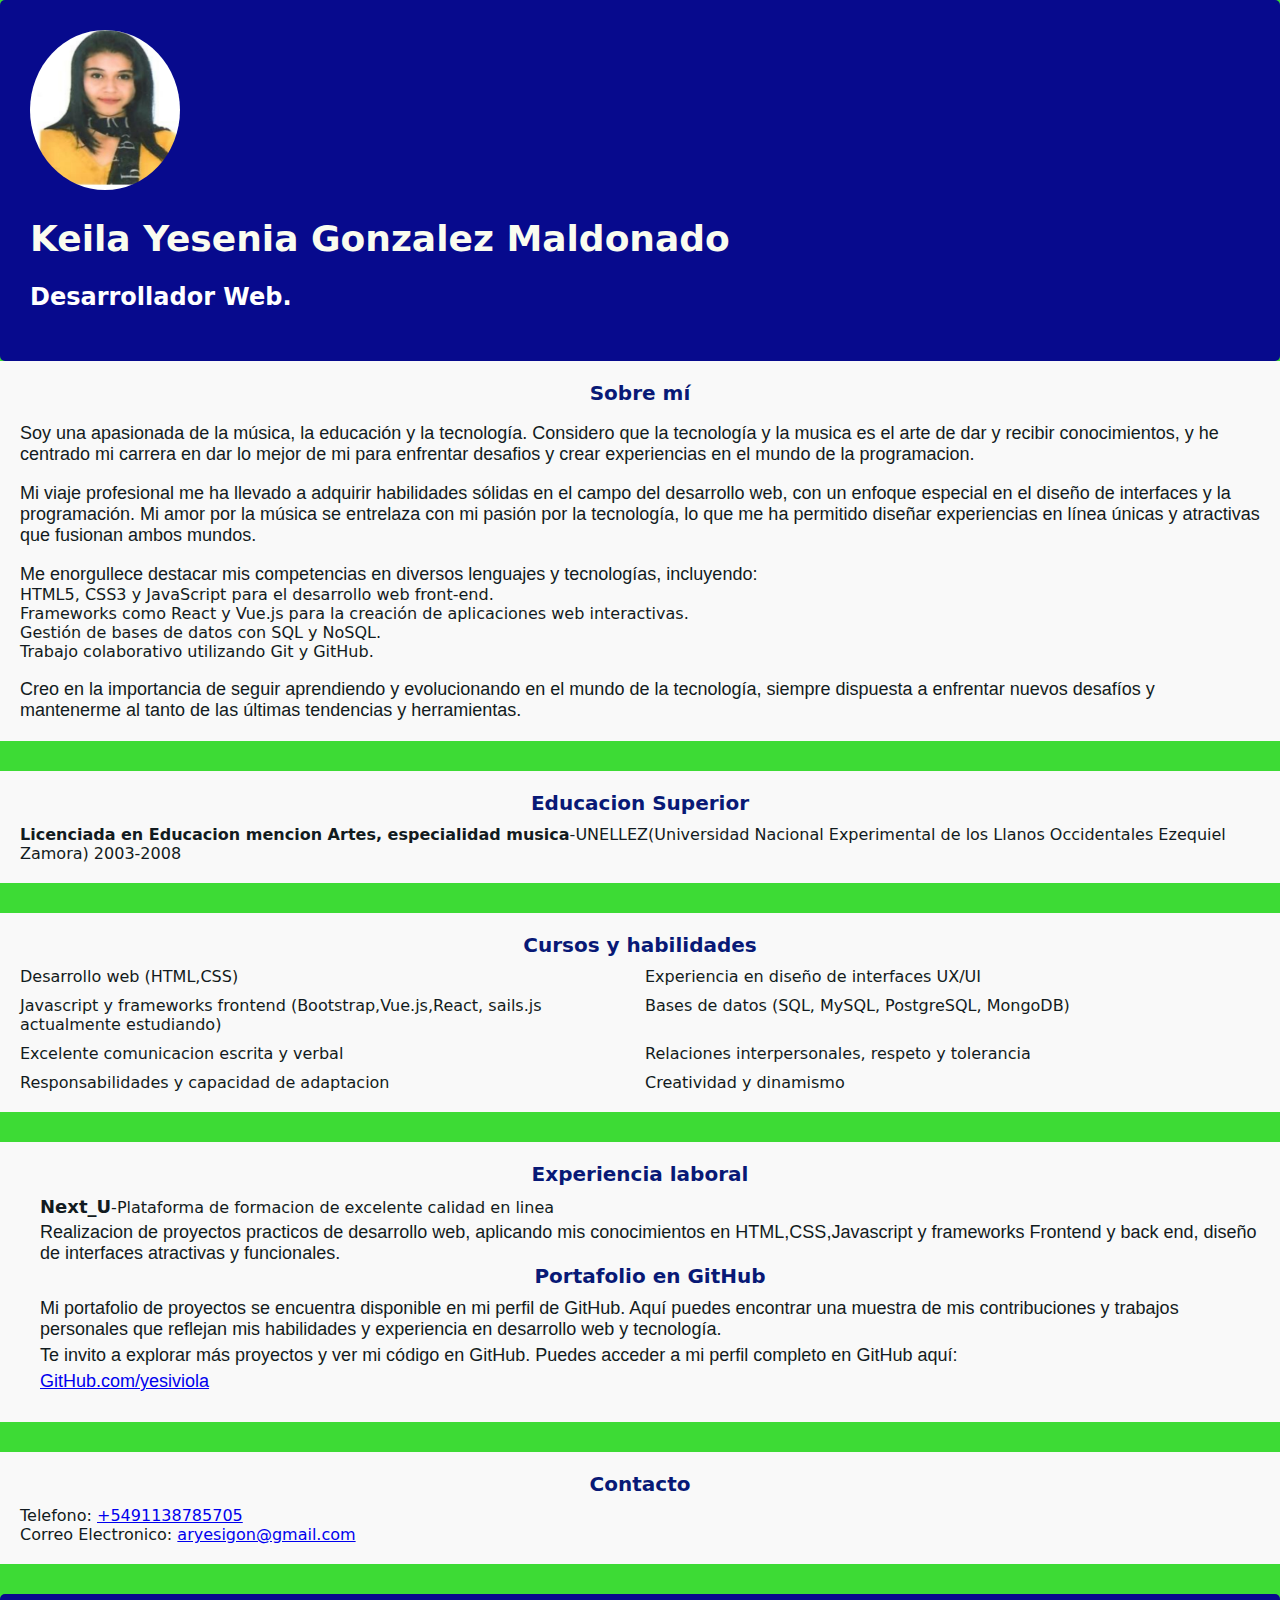
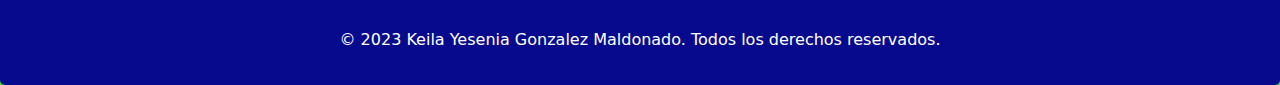
==== index.html @ 9816cbc7 "mi curriculo" ====
<!DOCTYPE html>
<html lang="en">
<head>
    <meta charset="UTF-8">
    <meta http-equiv="X-UA-Compatible" content="IE=edge">
    <meta name="viewport" content="width=device-width, initial-scale=1.0">
    <title>Mi curriculo en HTML y CSS</title>
    <link rel="stylesheet"type="text/css" href="style.css">
</head>
<body>
    <header>
        <div class="profile-picture">
           <img src="./imagen/20230608_212007.jpg" alt="foto de perfil">
        </div>
            <h1 id="highlight-title">Keila Yesenia Gonzalez Maldonado</h1>
            <h2 id="flashing-text">Desarrollador Web.</h2>
        </header>
        <main>
    <section>
        <h3>Sobre mí</h3>
        <p>Soy una apasionada de la música, la educación y la tecnología. Considero que la tecnología y la musica es el arte de dar y recibir conocimientos, y he centrado mi carrera en dar lo mejor de mi para enfrentar desafios y crear experiencias en el mundo de la programacion.</p>
    
        <p>Mi viaje profesional me ha llevado a adquirir habilidades sólidas en el campo del desarrollo web, con un enfoque especial en el diseño de interfaces y la programación. Mi amor por la música se entrelaza con mi pasión por la tecnología, lo que me ha permitido diseñar experiencias en línea únicas y atractivas que fusionan ambos mundos.</p>
    
        <p>Me enorgullece destacar mis competencias en diversos lenguajes y tecnologías, incluyendo:</p>
        
        <ul>
            <li>HTML5, CSS3 y JavaScript para el desarrollo web front-end.</li>
            <li>Frameworks como React y Vue.js para la creación de aplicaciones web interactivas.</li>
            <li>Gestión de bases de datos con SQL y NoSQL.</li>
            <li>Trabajo colaborativo utilizando Git y GitHub.</li>
        </ul>
    
        <p>Creo en la importancia de seguir aprendiendo y evolucionando en el mundo de la tecnología, siempre dispuesta a enfrentar nuevos desafíos y mantenerme al tanto de las últimas tendencias y herramientas.</p>
    </section>
    
    <section id="education">
        <h3>Educacion Superior</h3>
        <ul>
            <li><strong>Licenciada en Educacion mencion Artes, especialidad musica</strong>-UNELLEZ(Universidad Nacional Experimental de los Llanos Occidentales Ezequiel Zamora) 2003-2008</li>
        </ul>
    </section>
    <section id="skills">
        <h3> Cursos y habilidades</h3>
        <ul>
            <li>Desarrollo web (HTML,CSS)</li>
            <li>Experiencia en diseño de interfaces UX/UI</li>
            <li>Javascript y frameworks frontend (Bootstrap,Vue.js,React, sails.js actualmente estudiando)</li>
            <li>Bases de datos (SQL, MySQL, PostgreSQL, MongoDB)</li>
            <li>Excelente comunicacion escrita y verbal</li>
            <li>Relaciones interpersonales, respeto y tolerancia</li>
            <li>Responsabilidades y capacidad de adaptacion</li>
            <li>Creatividad y dinamismo</li>
        </ul>
    </section>
    <section id="experience">
             <h3>Experiencia laboral</h3>
        <ul>
            <li>
                <strong>Next_U</strong>-Plataforma de formacion de excelente calidad en linea 
                <p>Realizacion de proyectos practicos de desarrollo web, aplicando mis conocimientos en HTML,CSS,Javascript y frameworks Frontend y back end, diseño de interfaces atractivas y funcionales.</p>
                <h3>Portafolio en GitHub</h3>
    <p>Mi portafolio de proyectos se encuentra disponible en mi perfil de GitHub. Aquí puedes encontrar una muestra de mis contribuciones y trabajos personales que reflejan mis habilidades y experiencia en desarrollo web y tecnología.</p>
    <p>Te invito a explorar más proyectos y ver mi código en GitHub. Puedes acceder a mi perfil completo en GitHub aquí: <a href="https://github.com/yesiviola"></a></p>
    <p><a href="https://github.com/yesiviola?tab=repositories">GitHub.com/yesiviola</a></p>
            </li>
        </ul>
    </section>
    <section id="contact">
        <h3>Contacto</h3>
        <ul>
            <li>Telefono: <a href="Tel:+5491138785705">+5491138785705</a></li>
            <li>Correo Electronico: <a href="mailto:aryesigon@gmail.com">aryesigon@gmail.com</a></li>
            <li></li>
        </ul>
    </section>
        </main>
    <footer>
        <p>&copy; 2023 Keila Yesenia Gonzalez Maldonado. Todos los derechos reservados.</p>
    </footer>
</body>
</html>
---- style.css ----
body {
    font-family:system-ui, -apple-system, BlinkMacSystemFont, 'Segoe UI', Roboto, Oxygen, Ubuntu, Cantarell, 'Open Sans', 'Helvetica Neue', sans-serif;
    margin:0;
    padding:0;
    background-color: #3ddb35;
    color: #121b20;
}
#highlight-title {
    font-size: 36px;
    color: #eaecf7;
    transition: color 0.3s ease, text-shadow 0.3s ease;
}

#highlight-title:hover {
    color: #1bd644; 
    text-shadow: 0 0 5px rgba(227, 240, 235, 0.91); 
}

#highlight-title {
    font-size: 36px;
    color: #fafcef;
    transition: color 0.3s ease, text-shadow 0.3s ease;
}

#highlight-title:hover {
    color: #061a63;
    text-shadow: 0 0 5px rgba(0, 0, 0, 0.3);
}

#flashing-text {
    font-size: 24px;
    animation: colorChange 5s infinite; /* Configura la animación de cambio de color */
}

@keyframes colorChange {
    0% {
        color: #d9f82e; 
    }
    25% {
        color: #27e627; 
    }
    50% {
        color: #fa4db8; 
    }
    75% {
        color: #FF00FF; 
    }
    100% {
        color: #ffb651;
    }
}


h3 {
    margin:0;
    text-align: center;
    color: #081976;
}
ul {
    padding:0;
    margin:0;
    list-style:none;
}
header {
    display:block;
    align-items: center;
    justify-content: center;
    padding:30px;
    background-color: #070a8d;
    color:#fff;
    border-radius: 5px;
}
.profile-picture {
    margin-right: 20px;
}
.profile-picture img {
    width:150px;
    height:160px;
    border-radius: 50%;
}
.header-text h1 {
    font-size: 24px;
    margin-bottom: 10px;
}
.header-text h2 {
    font-size: 18px;
}
section {
    padding:20px;
    margin-bottom:30px;
    background-color: #f9f9f9;
}
section h3 {
    font-size: 20px;
    margin-bottom: 10px;
    }
    section p {
        margin-bottom: 0;
        font-size: 18px;
        font-family:Arial, Helvetica, sans-serif;
    }
    #skills ul {
        display: grid;
        grid-template-columns: repeat(2,1fr);
        gap:10px;

    }
    #experience ul {
        padding-left: 20px;
    }
    #experience li {
        margin-bottom: 10px;
    }
    #experience li strong {
        font-size: 18px;
    }
    #experience li p {
        margin-top: 5px;
    }
    footer {
        padding:20px;
        text-align: center;
        background-color: #070a8d;
        color:#fff;
        border-radius: 5px;
    }
    

    @media (max-width: 768px) {
        header {
            padding: 10px;
        }
    
        .profile-picture img {
            width: 100px;
            height: 100px;
        }
    
        .header-text h1 {
            font-size: 24px;
        }
    
        .header-text h2 {
            font-size: 16px;
        }
    
        section {
            padding: 20px;
        }
    
        section h3 {
            font-size: 18px;
        }
    
        section p {
            font-size: 14px;
        }
    }
    
    
    @media (min-width: 769px) and (max-width: 1024px) {
        
    }
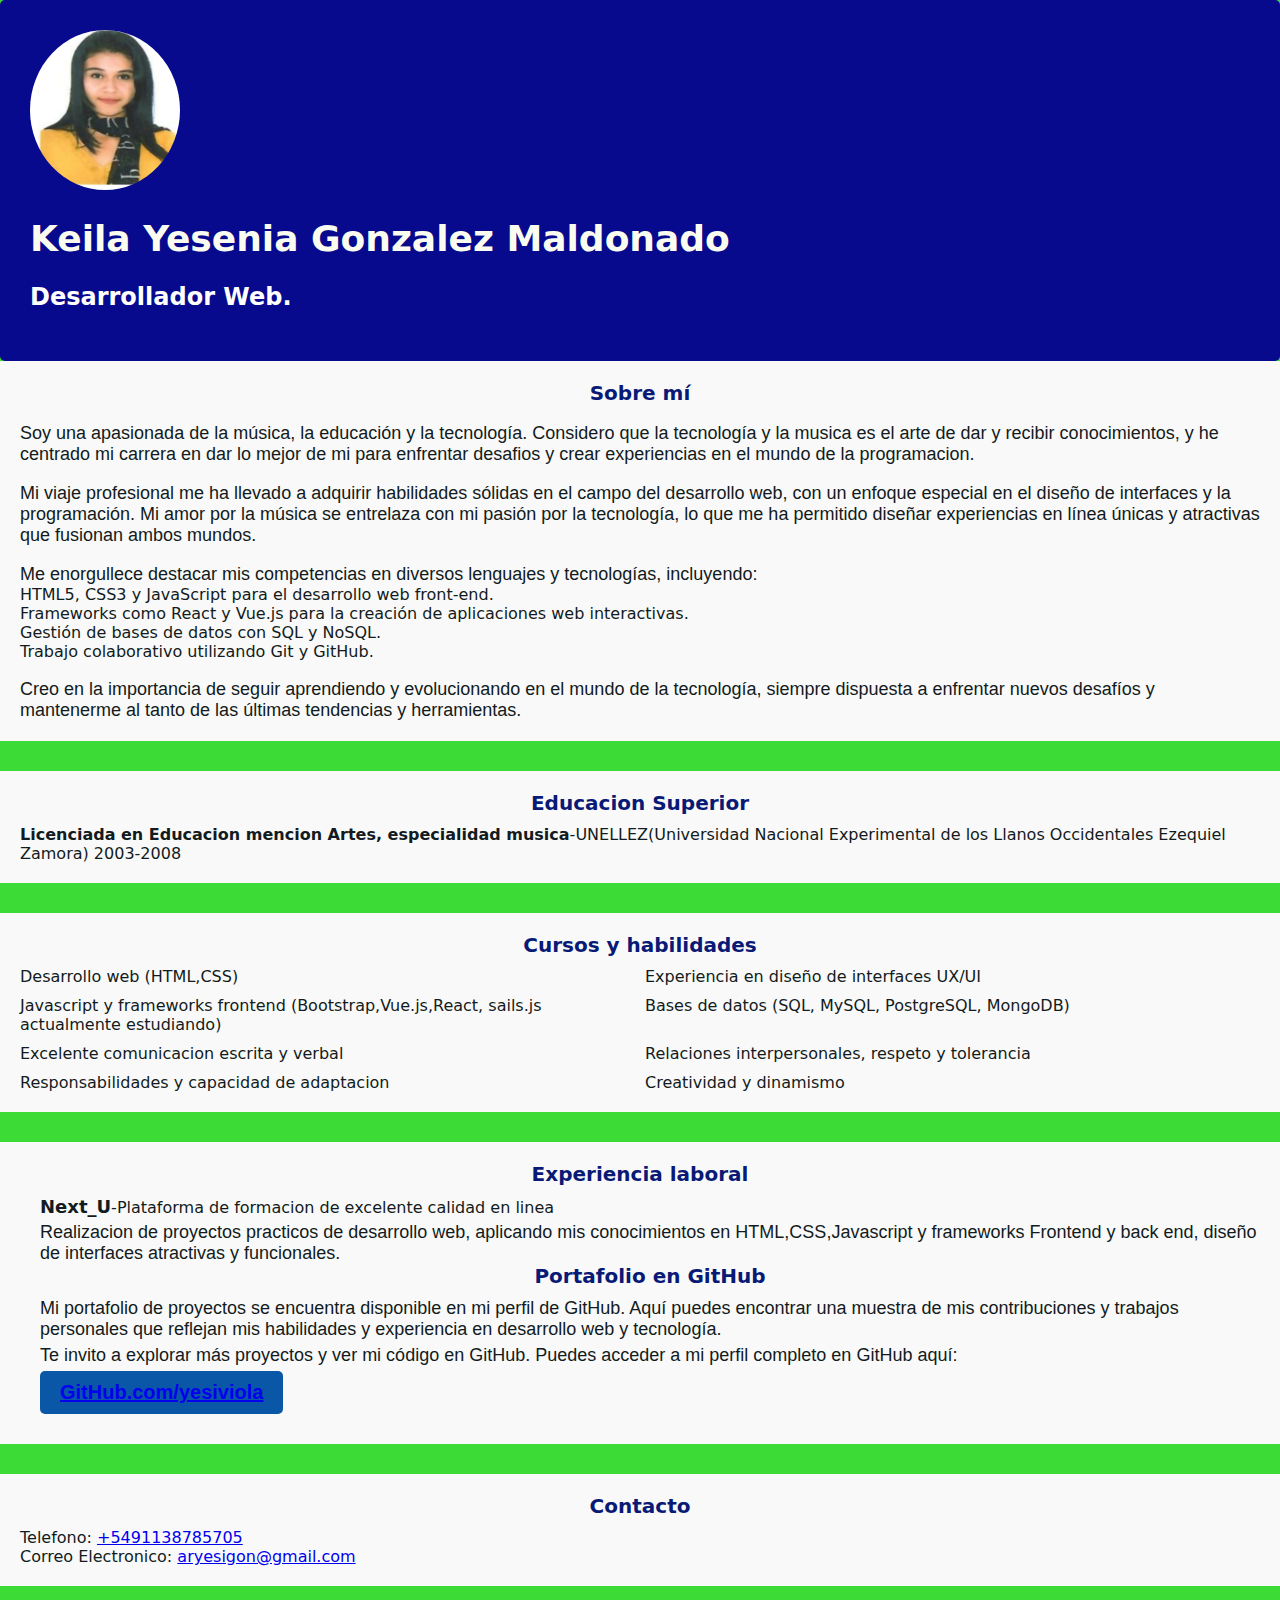
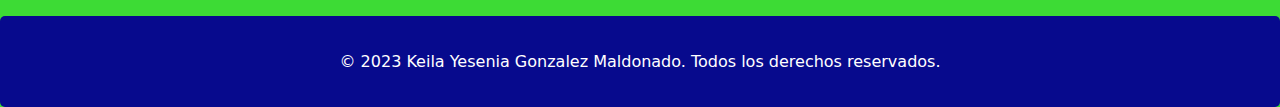
==== commit e11d50c7: "Agregando archivos HTML y CSS del currículum" ====
--- a/index.html
+++ b/index.html
@@ -61,8 +61,11 @@
                 <p>Realizacion de proyectos practicos de desarrollo web, aplicando mis conocimientos en HTML,CSS,Javascript y frameworks Frontend y back end, diseño de interfaces atractivas y funcionales.</p>
                 <h3>Portafolio en GitHub</h3>
     <p>Mi portafolio de proyectos se encuentra disponible en mi perfil de GitHub. Aquí puedes encontrar una muestra de mis contribuciones y trabajos personales que reflejan mis habilidades y experiencia en desarrollo web y tecnología.</p>
-    <p>Te invito a explorar más proyectos y ver mi código en GitHub. Puedes acceder a mi perfil completo en GitHub aquí: <a href="https://github.com/yesiviola"></a></p>
-    <p><a href="https://github.com/yesiviola?tab=repositories">GitHub.com/yesiviola</a></p>
+    <p>Te invito a explorar más proyectos y ver mi código en GitHub. Puedes acceder a mi perfil completo en GitHub aquí:
+        <p class="github-link">
+            <a href="https://github.com/yesiviola?tab=repositories">GitHub.com/yesiviola</a>
+          </p>
+          
             </li>
         </ul>
     </section>
--- a/style.css
+++ b/style.css
@@ -7,13 +7,13 @@
 }
 #highlight-title {
     font-size: 36px;
-    color: #eaecf7;
+    color: hsl(233, 81%, 4%);
     transition: color 0.3s ease, text-shadow 0.3s ease;
 }
 
 #highlight-title:hover {
     color: #1bd644; 
-    text-shadow: 0 0 5px rgba(227, 240, 235, 0.91); 
+    text-shadow: 0 0 5px rgba(224, 252, 14, 0.91); 
 }
 
 #highlight-title {
@@ -24,7 +24,7 @@
 
 #highlight-title:hover {
     color: #061a63;
-    text-shadow: 0 0 5px rgba(0, 0, 0, 0.3);
+    text-shadow: 0 0 10px rgba(207, 238, 8, 0.897);
 }
 
 #flashing-text {
@@ -160,4 +160,24 @@
     
     @media (min-width: 769px) and (max-width: 1024px) {
         
-    }+    }
+
+
+    .github-link {
+        text-align: center; 
+        font-size: 20px; 
+        font-weight: bold; 
+        text-decoration: none; 
+        color: #ea15a3; 
+        background-color: #0a56a7; 
+        padding: 10px 20px; 
+        border-radius: 5px; 
+        display: inline-block; 
+        transition: background-color 0.3s, color 0.3s; 
+      }
+      
+      .github-link:hover {
+        background-color: #0cf96f; 
+        color: #fff; 
+      }
+      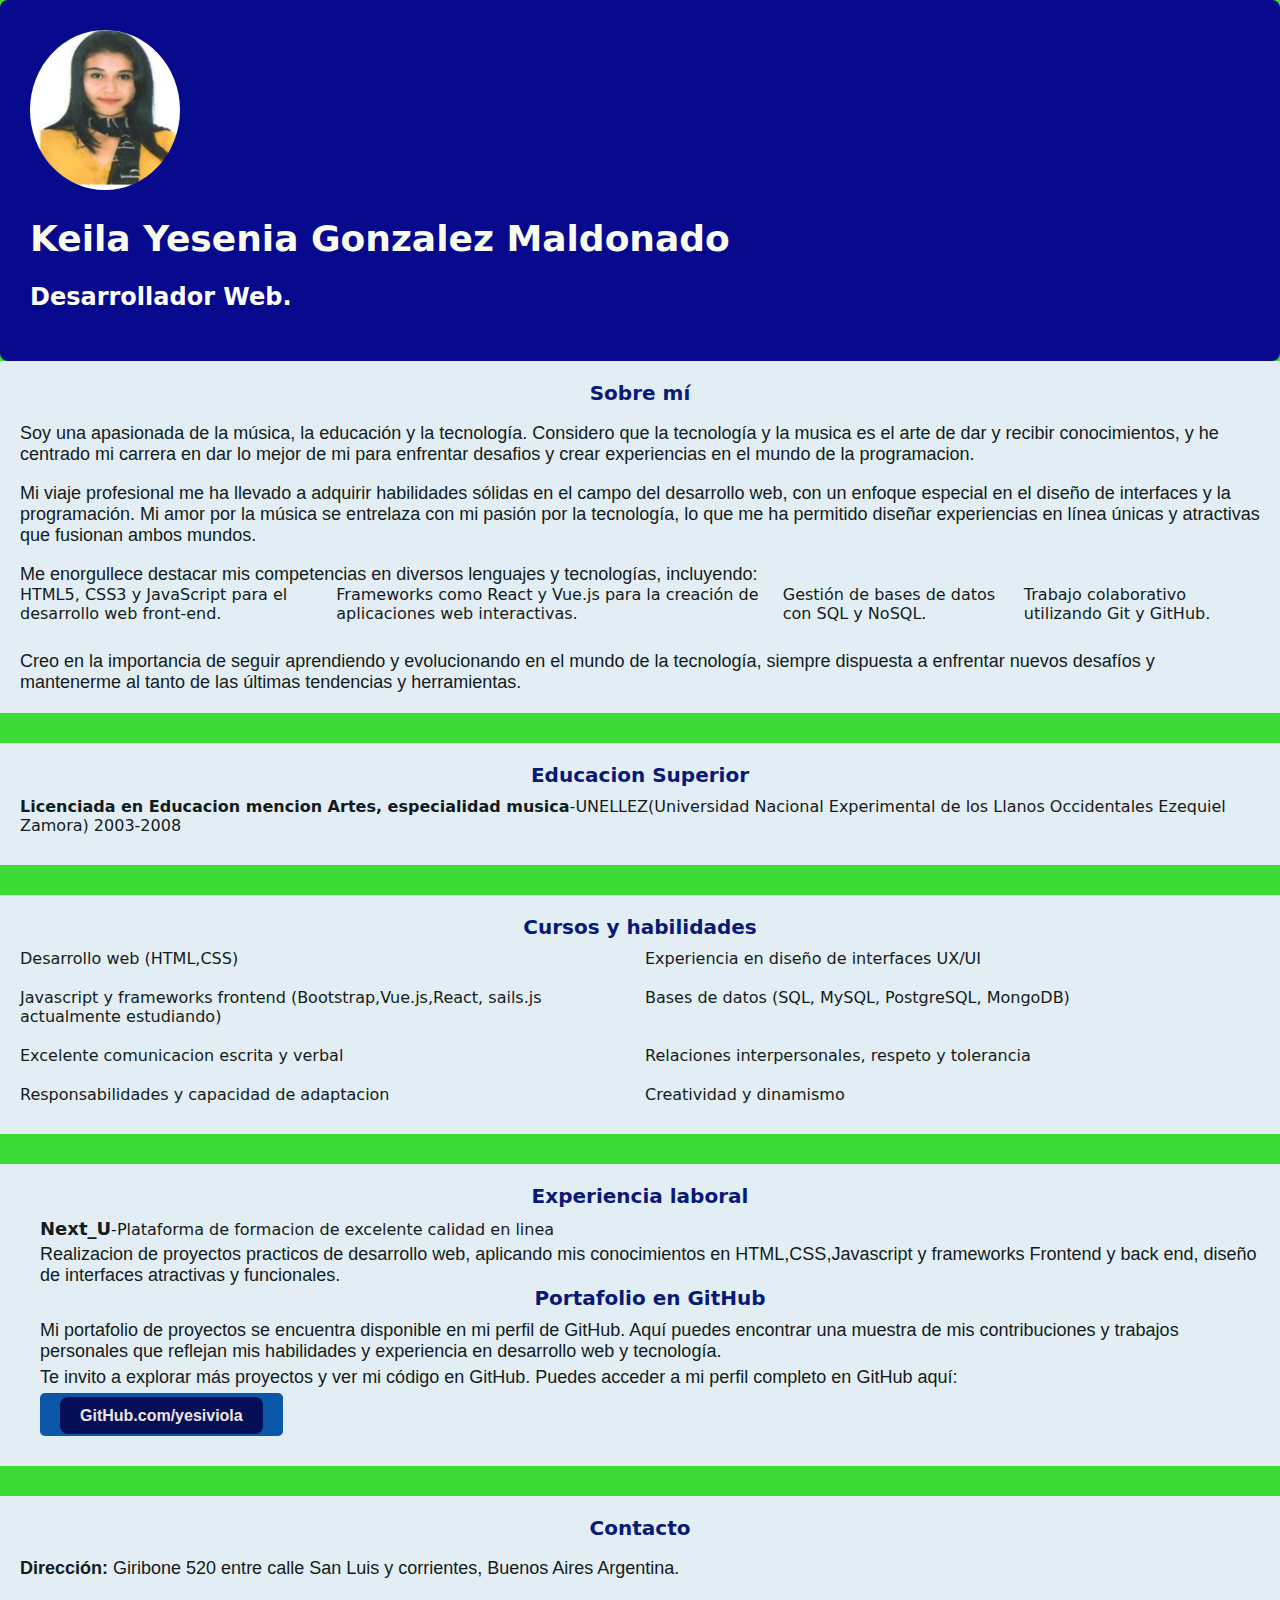
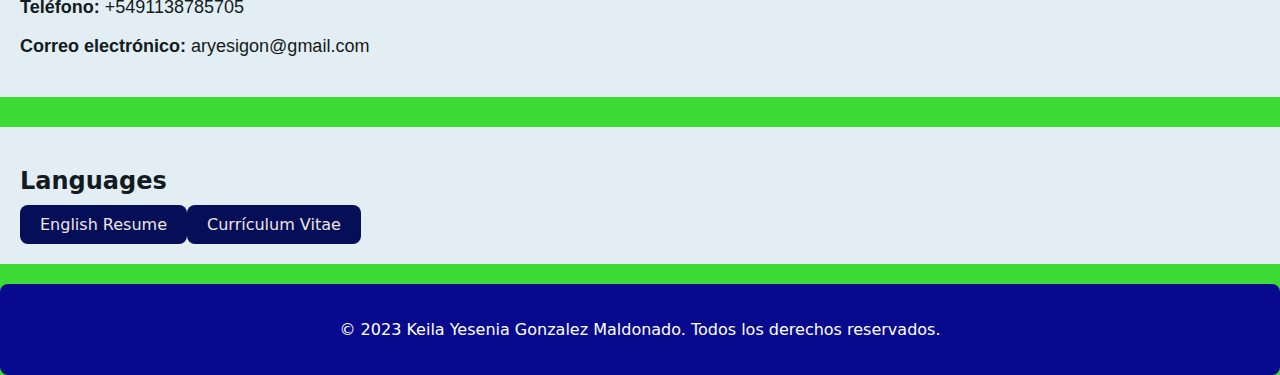
==== commit 625e6dbe: "Mensaje de confirmación" ====
--- a/index.html
+++ b/index.html
@@ -71,12 +71,26 @@
     </section>
     <section id="contact">
         <h3>Contacto</h3>
+        <div class="contact-info">
+          <p class="contact-item">
+            <strong>Dirección:</strong> Giribone 520 entre calle San Luis y corrientes, Buenos Aires Argentina.
+          </p>
+          <p class="contact-item">
+            <strong>Teléfono:</strong> +5491138785705
+          </p>
+          <p class="contact-item">
+            <strong>Correo electrónico:</strong> aryesigon@gmail.com
+          </p>
+        </div>
+      </section>
+    <section class="nav-section">
+        <h2>Languages</h2>
         <ul>
-            <li>Telefono: <a href="Tel:+5491138785705">+5491138785705</a></li>
-            <li>Correo Electronico: <a href="mailto:aryesigon@gmail.com">aryesigon@gmail.com</a></li>
-            <li></li>
+          <li><a href="curriculum.html">English Resume</a></li>
+          <li><a href="index.html">Currículum Vitae</a></li>
         </ul>
-    </section>
+      </section>
+      
         </main>
     <footer>
         <p>&copy; 2023 Keila Yesenia Gonzalez Maldonado. Todos los derechos reservados.</p>
--- a/style.css
+++ b/style.css
@@ -29,7 +29,7 @@
 
 #flashing-text {
     font-size: 24px;
-    animation: colorChange 5s infinite; /* Configura la animación de cambio de color */
+    animation: colorChange 5s infinite; 
 }
 
 @keyframes colorChange {
@@ -68,7 +68,7 @@
     padding:30px;
     background-color: #070a8d;
     color:#fff;
-    border-radius: 5px;
+    border-radius: 8px;
 }
 .profile-picture {
     margin-right: 20px;
@@ -122,7 +122,7 @@
         text-align: center;
         background-color: #070a8d;
         color:#fff;
-        border-radius: 5px;
+        border-radius: 8px;
     }
     
 
@@ -180,4 +180,108 @@
         background-color: #0cf96f; 
         color: #fff; 
       }
+
+      .header-curriculum {
+        background-color: #fff;
+        height: 100px;
+        width: 100%;
+        position:fixed;
+        top: 0;
+        left: 0;
+        display:block;
+      }
+      
+      .container {
+        display:flex;
+        justify-content:flex-end;
+        align-items: center;
+        width: 100%;
+        height: 100%;
+      }
+      
+      .nav-right {
+        float:inline-end;
+        display:flex;
+        justify-content:end;
+        align-items: center;
+        margin-right: 10px;
+      }
+      
+      ul {
+        list-style: none;
+        display: flex;
+        justify-content:last baseline;
+        margin-right:5px;
+        padding:0;
+      }
+      
+      li {
+        margin-bottom: 15px;
+      }
+      
+      a {
+        text-decoration: none;
+        color: #f1e2e2;
+        font-size: 20px;
+        background-color: #050f57;
+        padding: 10px 20px;
+        border-radius: 8px;
+        cursor: pointer;
+      }
+      
+      a:hover {
+        background-color: #2dbe14;
+        color: #fff;
+      }
+      
+      
+
+
+      .nav-section {
+        margin-bottom: 20px;
+      }
+      
+      h2 {
+        font-size: 24px;
+        font-weight: bold;
+      }
+      
+      ul {
+        list-style: none;
+        justify-content:baseline;
+        margin: 0;
+        padding: 0;
+      }
+      
+      li {
+        margin-bottom: 10px;
+      }
+      
+      a {
+        text-decoration: none;
+        color: #efe3e3;
+        font-size: 16px;
+      }
+      
+
+      section {
+        background-color: #e3eef4;
+        padding: 20px;
+      }
+      
+      h3 {
+        font-size: 20px;
+        font-weight: bold;
+      }
+      
+      .contact-info {
+        margin-bottom: 20px;
+      }
+      
+      .contact-item {
+        margin-bottom: 10px;
+      }
+      
+      
+      
       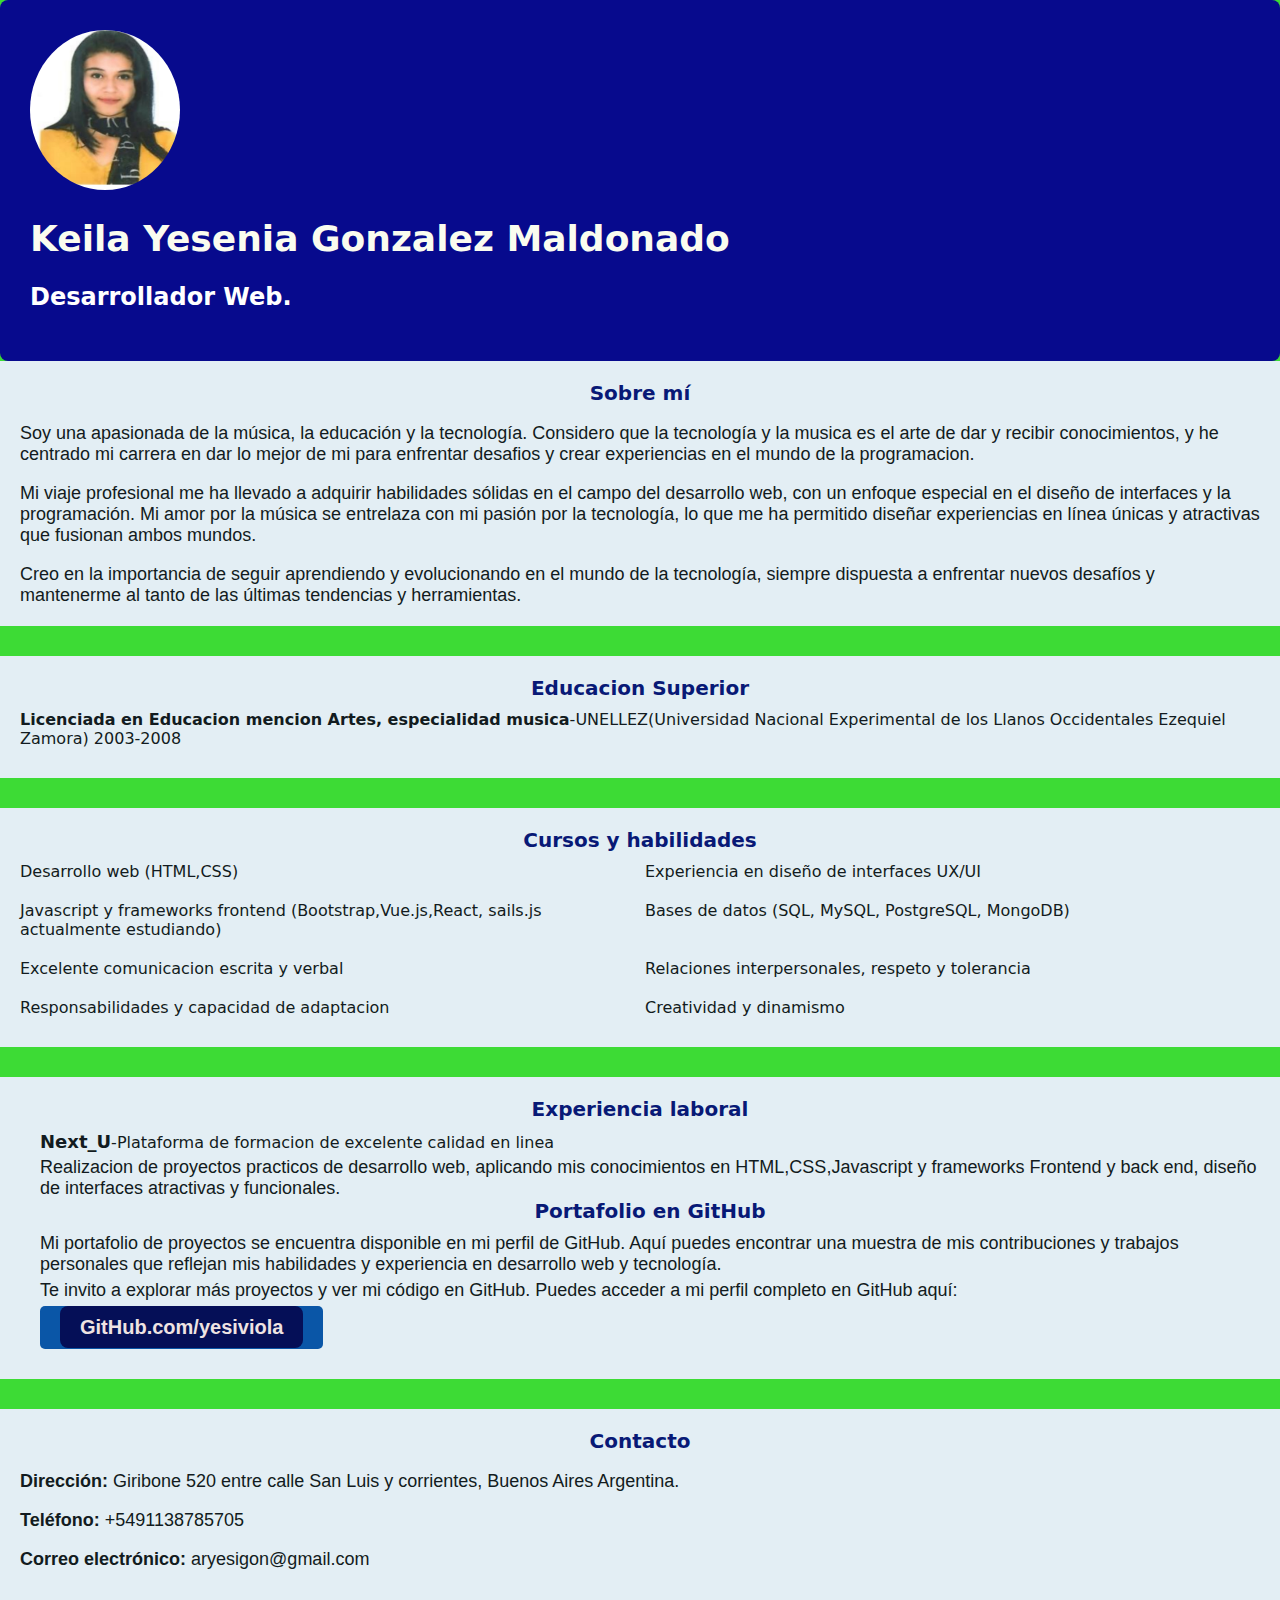
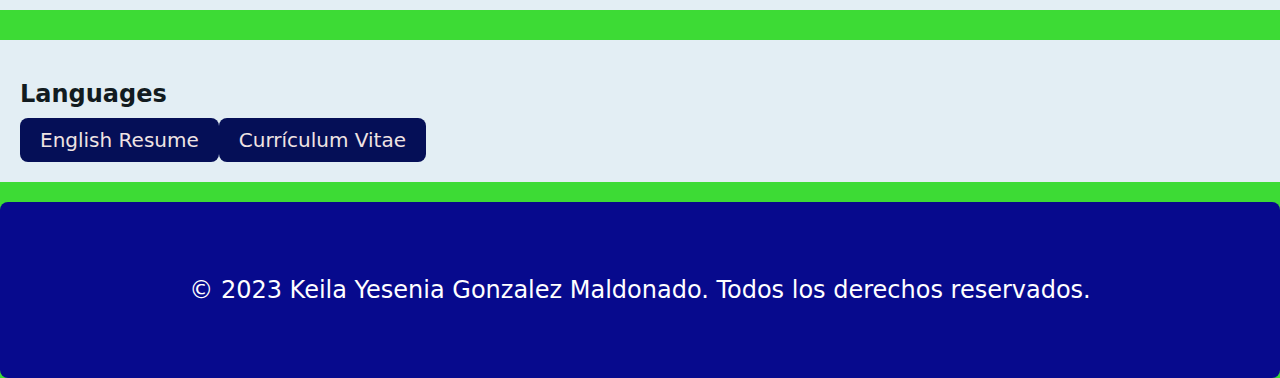
==== commit 1ab3c676: "content summary change" ====
--- a/index.html
+++ b/index.html
@@ -21,16 +21,6 @@
         <p>Soy una apasionada de la música, la educación y la tecnología. Considero que la tecnología y la musica es el arte de dar y recibir conocimientos, y he centrado mi carrera en dar lo mejor de mi para enfrentar desafios y crear experiencias en el mundo de la programacion.</p>
     
         <p>Mi viaje profesional me ha llevado a adquirir habilidades sólidas en el campo del desarrollo web, con un enfoque especial en el diseño de interfaces y la programación. Mi amor por la música se entrelaza con mi pasión por la tecnología, lo que me ha permitido diseñar experiencias en línea únicas y atractivas que fusionan ambos mundos.</p>
-    
-        <p>Me enorgullece destacar mis competencias en diversos lenguajes y tecnologías, incluyendo:</p>
-        
-        <ul>
-            <li>HTML5, CSS3 y JavaScript para el desarrollo web front-end.</li>
-            <li>Frameworks como React y Vue.js para la creación de aplicaciones web interactivas.</li>
-            <li>Gestión de bases de datos con SQL y NoSQL.</li>
-            <li>Trabajo colaborativo utilizando Git y GitHub.</li>
-        </ul>
-    
         <p>Creo en la importancia de seguir aprendiendo y evolucionando en el mundo de la tecnología, siempre dispuesta a enfrentar nuevos desafíos y mantenerme al tanto de las últimas tendencias y herramientas.</p>
     </section>
     
--- a/style.css
+++ b/style.css
@@ -61,6 +61,11 @@
     margin:0;
     list-style:none;
 }
+ .header-curriculum{
+    padding:60px;
+    margin-bottom: 30px;
+    display: flex;
+ }
 header {
     display:block;
     align-items: center;
@@ -118,8 +123,9 @@
         margin-top: 5px;
     }
     footer {
-        padding:20px;
+        padding:50px;
         text-align: center;
+        font-size: 24px;
         background-color: #070a8d;
         color:#fff;
         border-radius: 8px;
@@ -141,7 +147,7 @@
         }
     
         .header-text h2 {
-            font-size: 16px;
+            font-size: 18px;
         }
     
         section {
@@ -149,11 +155,11 @@
         }
     
         section h3 {
-            font-size: 18px;
+            font-size: 20px;
         }
     
         section p {
-            font-size: 14px;
+            font-size: 20px;
         }
     }
     
@@ -260,7 +266,7 @@
       a {
         text-decoration: none;
         color: #efe3e3;
-        font-size: 16px;
+        font-size: 20px;
       }
       
 
